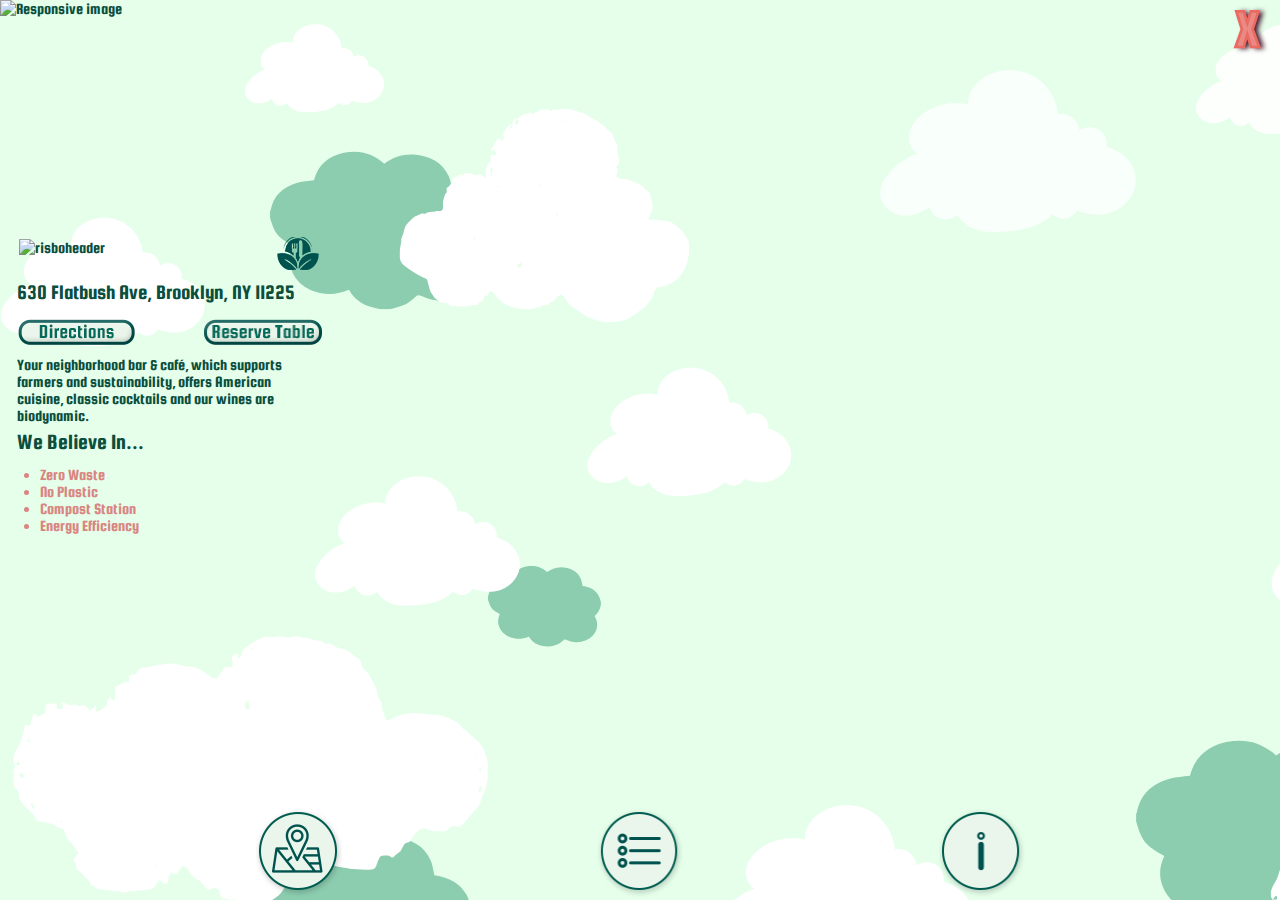
==== ediejos.html @ 3281b8fe "My third commit" ====
<!DOCTYPE html>
<html>
<head>
	<meta charset="utf-8">
	<meta name="viewport" content="width=device-width, initial-scale=1">

		<title>Edie Jos</title>

		<<link rel="preconnect" href="https://fonts.googleapis.com">
		<link rel="preconnect" href="https://fonts.gstatic.com" crossorigin>
		<link href="https://fonts.googleapis.com/css2?family=Montserrat:wght@400;700&family=Squada+One&display=swap" rel="stylesheet">
		<link href="style.css" rel="stylesheet" type="text/css">


<style type="text/css">





</style>

</head>
<body>

<div class="wrapper">

		
			<div class="backgroundcontent">
				<img src="images/ediejos_map.png" alt="Responsive image" width="100%"height="225">

					<div class="risboheader">
						<img src="images/ediejoslogo_MAP.png" alt="risboheader" class="responsive" height="33">
						<a href="list.html"> 
							<h> X </h>	
						</a>	

					</div>	

					<div class="ecosymbol">
						<img src="images/symbol.png" alt="ecosymbol" class="responsive" width="42" height="33">
					</div>	

					<p>
						630 Flatbush Ave, Brooklyn, NY 11225
					</p>	
						
				
					<div class="directions">
						<a href="map.html"> 
							<img src="images/Directions.png" alt="directions" width="118" height="26" class="responsive">
						</a>	
					</div>	

					<div class="reserve">
						<img src="images/Reserve.png" alt="reserve" width="118" height="26" class="responsive">

						<p>
						Your neighborhood bar & café, which supports farmers and sustainability, offers American cuisine, classic cocktails and our wines are biodynamic.
						</p>

						<h>
							We Believe In...
						</h>	

					</div>		
			</div>	

			<div class=parent>
					<ul>

						<li> Zero Waste </li>
						<li> No Plastic </li>
						<li> Compost Station </li>
						<li> Energy Efficiency </li>
							
					</ul>	
			</div>	



			<div class="nav-container">
					<div class="navbutton">
						<a href="map.html">
							<img src="images/mapicon_A.png" alt="map icon" width="86" height="88" class="responsive">
						</a>
						<a href="list.html">
							<img src="images/listicon_A.png" alt="list icon" width="86" height="88" class="responsive">
						</a>
					
						<a href="info.html">
							<img src="images/infoicon_A.png" alt="info icon" width="86" height="88" class="responsive">
						</a>
					</div>
				</div>



</div>
</body>
</html>
---- style.css ----
html,body{
			font-size:  16px;
			font-family: 'Squada One', cursive;
			color: #0a4e3d;
			min-height: 100vh;
			max-width: 100%;
			margin: 0;
  			padding: 0;

  			
  			
}

body {
	background-image: url('images/DesktopBG.png');
	background-repeat: no-repeat;

}
.wrapper{
	overflow-x: hidden;
	width: 100%;   		
}





.ECONOSH{
	top:27px;
	left: 58px;	 
	position:absolute;
}

.nav-container {
	bottom: 0;
	z-index: 10;
	position: absolute;
    left: 50%;
    transform: translate(-50%, 0);
    width: 100%;
}

.navbutton{
	display: flex;
	justify-content: space-evenly;
	
}


.ecolist{
	  
	top:27px;
	left: 17px;	 
	position:absolute;
	display: flex;
	flex-direction: column;
	justify-content: space-between;
	max-height: 100vh;


}

.ecolist img{
	
	position: relative;
	padding-bottom: 25px;
	max-width: 100%;
	height: auto;
}
 

  

.content{
	top:27px;
	left: 184px;
	background-size: auto;
	position:absolute;
	display: flex;
  	flex-direction: column;
  	justify-content: space-between;
  	max-height: 100vh;

}

.content img{
	max-width: 100%;
	height: auto;
	position: relative;
	padding-bottom: 110px;
	
	
}

.infocontent{
	width: 340px;
	height: 650px;
}


.topcircle{
	top:100px;
	left: 22px;	 
	position:absolute;
	display: flex;
	max-width: 340px;
	height: 650px;
	margin: 0 auto;

}

.topcircle p{
	position: absolute;
	font-size: 20px;
	width: 173px;
	top: 25px;
	left: 25px;
	text-align: center;
	color: #0a4e3d;

}


.bottomcircle{
	top:322px;
	left: 101px;	 
	position:absolute;
	display: flex;
	max-width: 340px;
	height: 650px;
	margin: 0 auto;
	 
}

.bottomcircle p{
	position: absolute;
	font-size: 20px;
	width: 170px;
	top: 10px;
	left: 25px;
	text-align: center;
	color: #0a4e3d;
	 
}

.backgroundcontent{
	height: auto;
	max-width: 100%;
}


.backgroundcontent img{
	left:0;
	right: 0;
	top:0;
	position:absolute;
	justify-content: space-evenly;

}

.risboheader h{
	font-weight: Bold;
	font-size: 55px;
	position: absolute;
	right: 20px;
	color: #ea8a84;
	top: 0px;
	text-shadow: 4px 1px 5px #471A2E;
	-webkit-text-stroke-width: 1px;
    -webkit-text-stroke-color: #eb6a62;
}

.risboheader img{
	
	height: 33px;
	top: 239px;
	left: 19px;
	position:absolute;
}

.ecosymbol img{
	max-width: 100%;
	height: auto;
	top: 237px;
	left: 277px;
	position:absolute;
}

.directions img{
	position: absolute;
	max-width: 100%;
	height: auto;
	top: 319px;
	left: 17px;
}

.reserve img{
 	max-width: 100%;
 	height: auto;
	top: 319px;
 	left: 204px;
 	position: absolute;
}

.backgroundcontent p{
	font-size: 21px ;
	top: 260px;
	left: 17px;
	position: absolute;
	color:#0a4e3d ;
	max-width: 100%;
 	height: auto;

}

.reserve p{
	width: 300px;
	font-size: 16px ;
	position: absolute;
	color:#0a4e3d ;
	top: 340px;
	text-align: left;
	max-width: 100%;
 	height: auto;
	
}

.reserve h {
	position:absolute;
	font-size: 22px;
	color: #0a4e3d ;
	top: 430px;
	left: 17px;
	max-width: 100%;
 	height: auto; 

}

.parent {
	top: 450px;
	position: absolute;
    color:#d98581;

	}
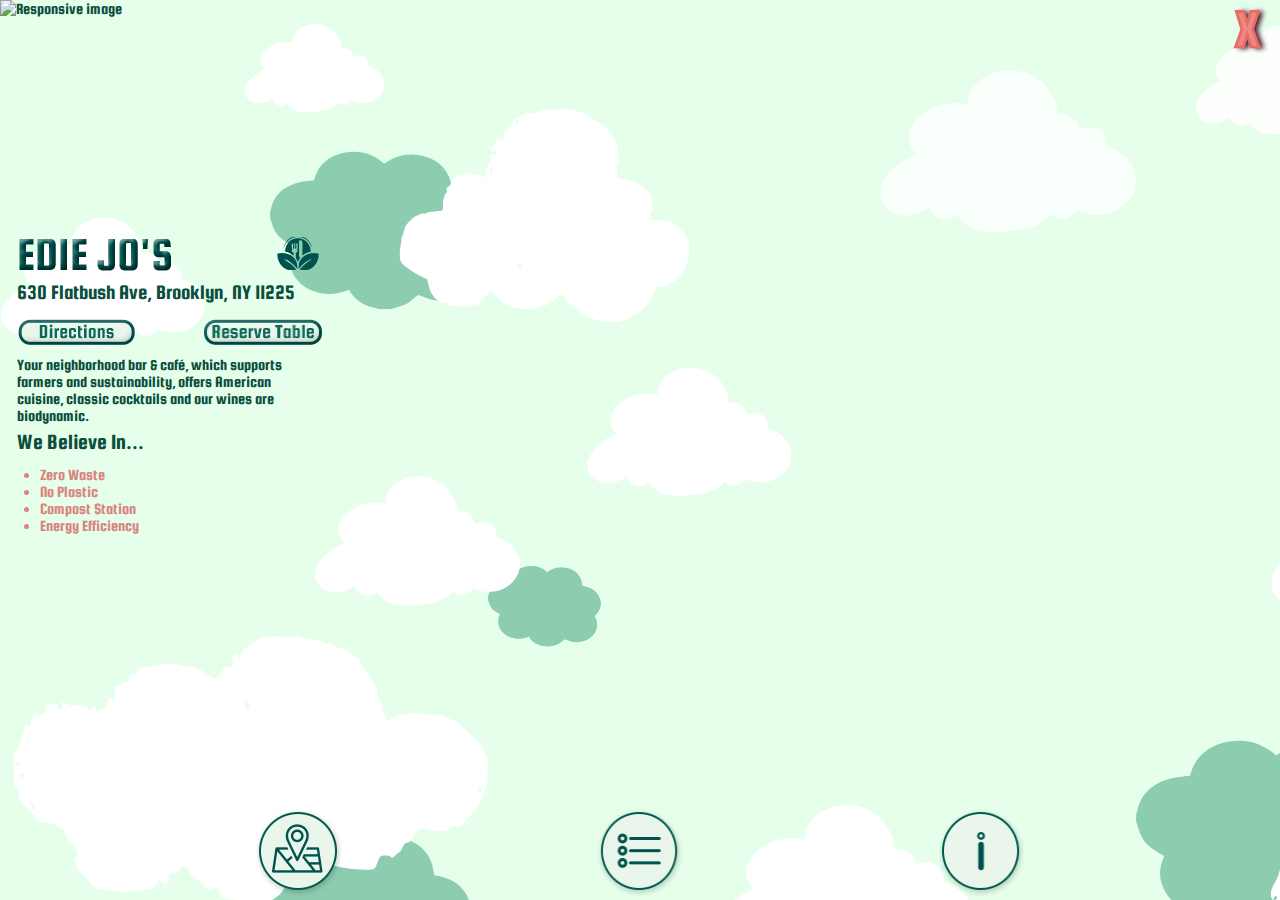
==== commit f11d2a77: "Update ediejos.html" ====
--- a/ediejos.html
+++ b/ediejos.html
@@ -30,7 +30,7 @@
 				<img src="images/ediejos_map.png" alt="Responsive image" width="100%"height="225">
 
 					<div class="risboheader">
-						<img src="images/ediejoslogo_MAP.png" alt="risboheader" class="responsive" height="33">
+						<img src="images/EDIEJOSLOGO_MAP.png" alt="risboheader" class="responsive" height="33">
 						<a href="list.html"> 
 							<h> X </h>	
 						</a>	
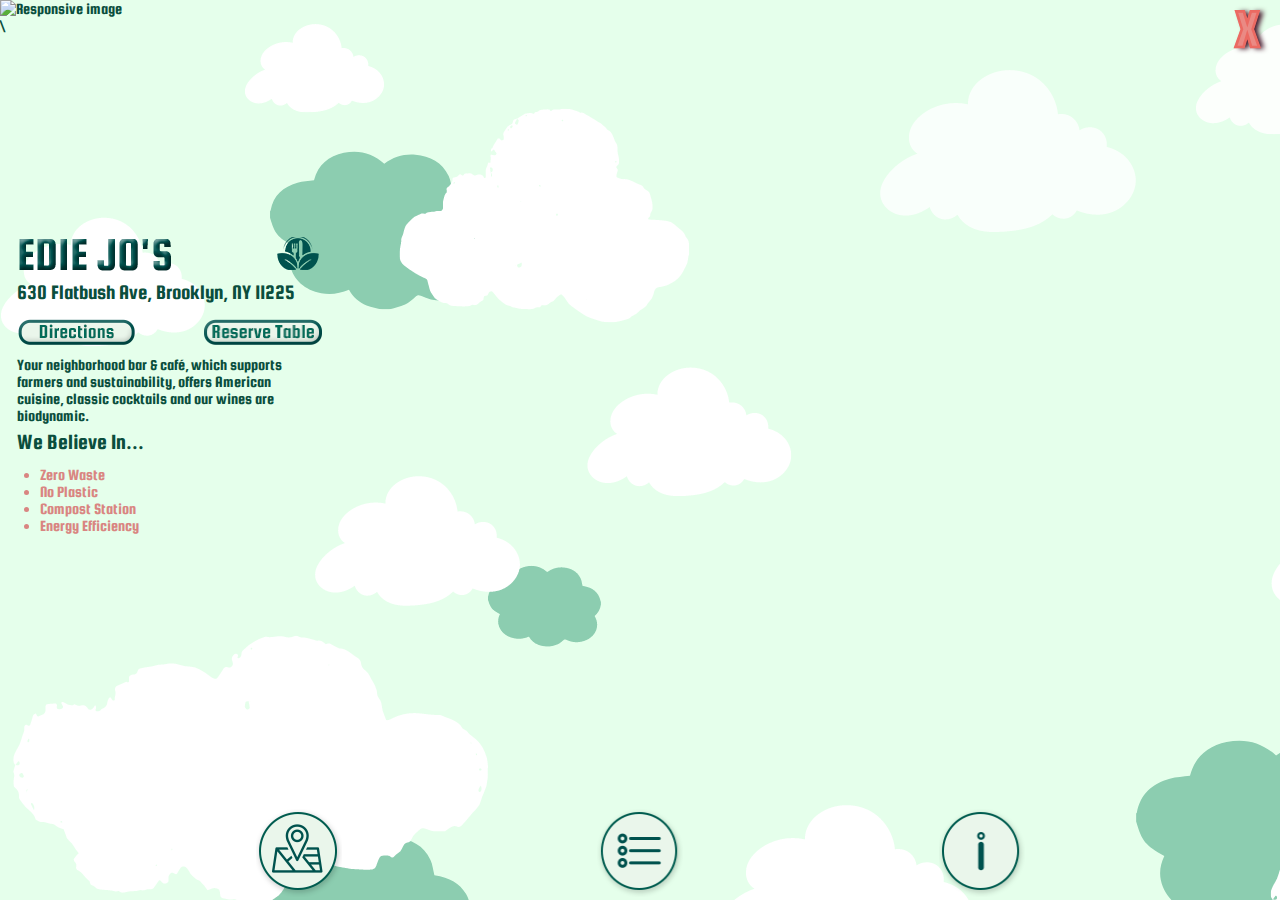
==== commit fc8938b9: "fifith" ====
--- a/ediejos.html
+++ b/ediejos.html
@@ -94,8 +94,6 @@
 					</div>
 				</div>
 
-
-
-</div>
+	</div>
 </body>
-</html>+</html>\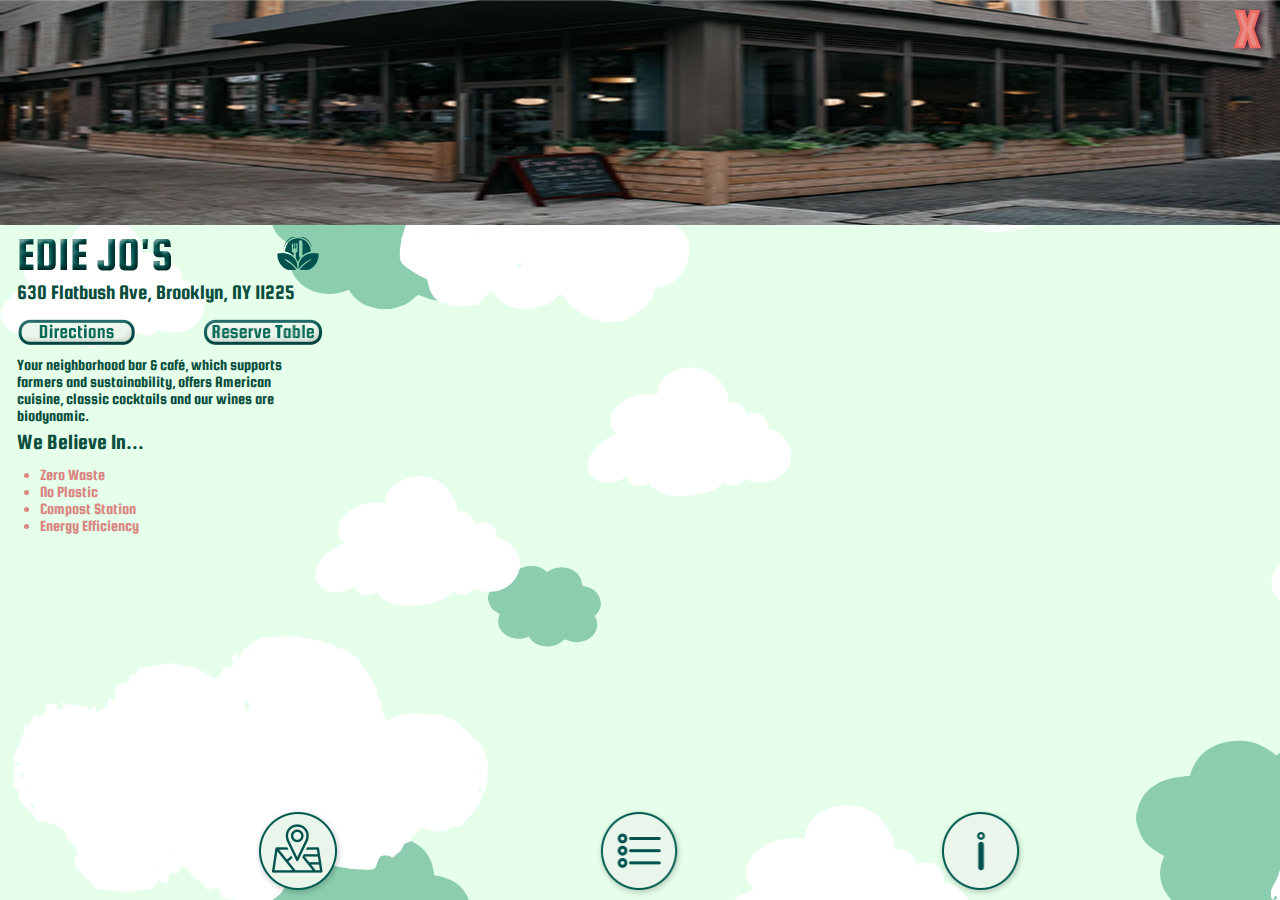
==== commit 76e83c88: "six commit" ====
--- a/ediejos.html
+++ b/ediejos.html
@@ -27,7 +27,7 @@
 
 		
 			<div class="backgroundcontent">
-				<img src="images/ediejos_map.png" alt="Responsive image" width="100%"height="225">
+				<img src="images/EDIEJOS_MAP.png" alt="Responsive image" width="100%"height="225">
 
 					<div class="risboheader">
 						<img src="images/EDIEJOSLOGO_MAP.png" alt="risboheader" class="responsive" height="33">
